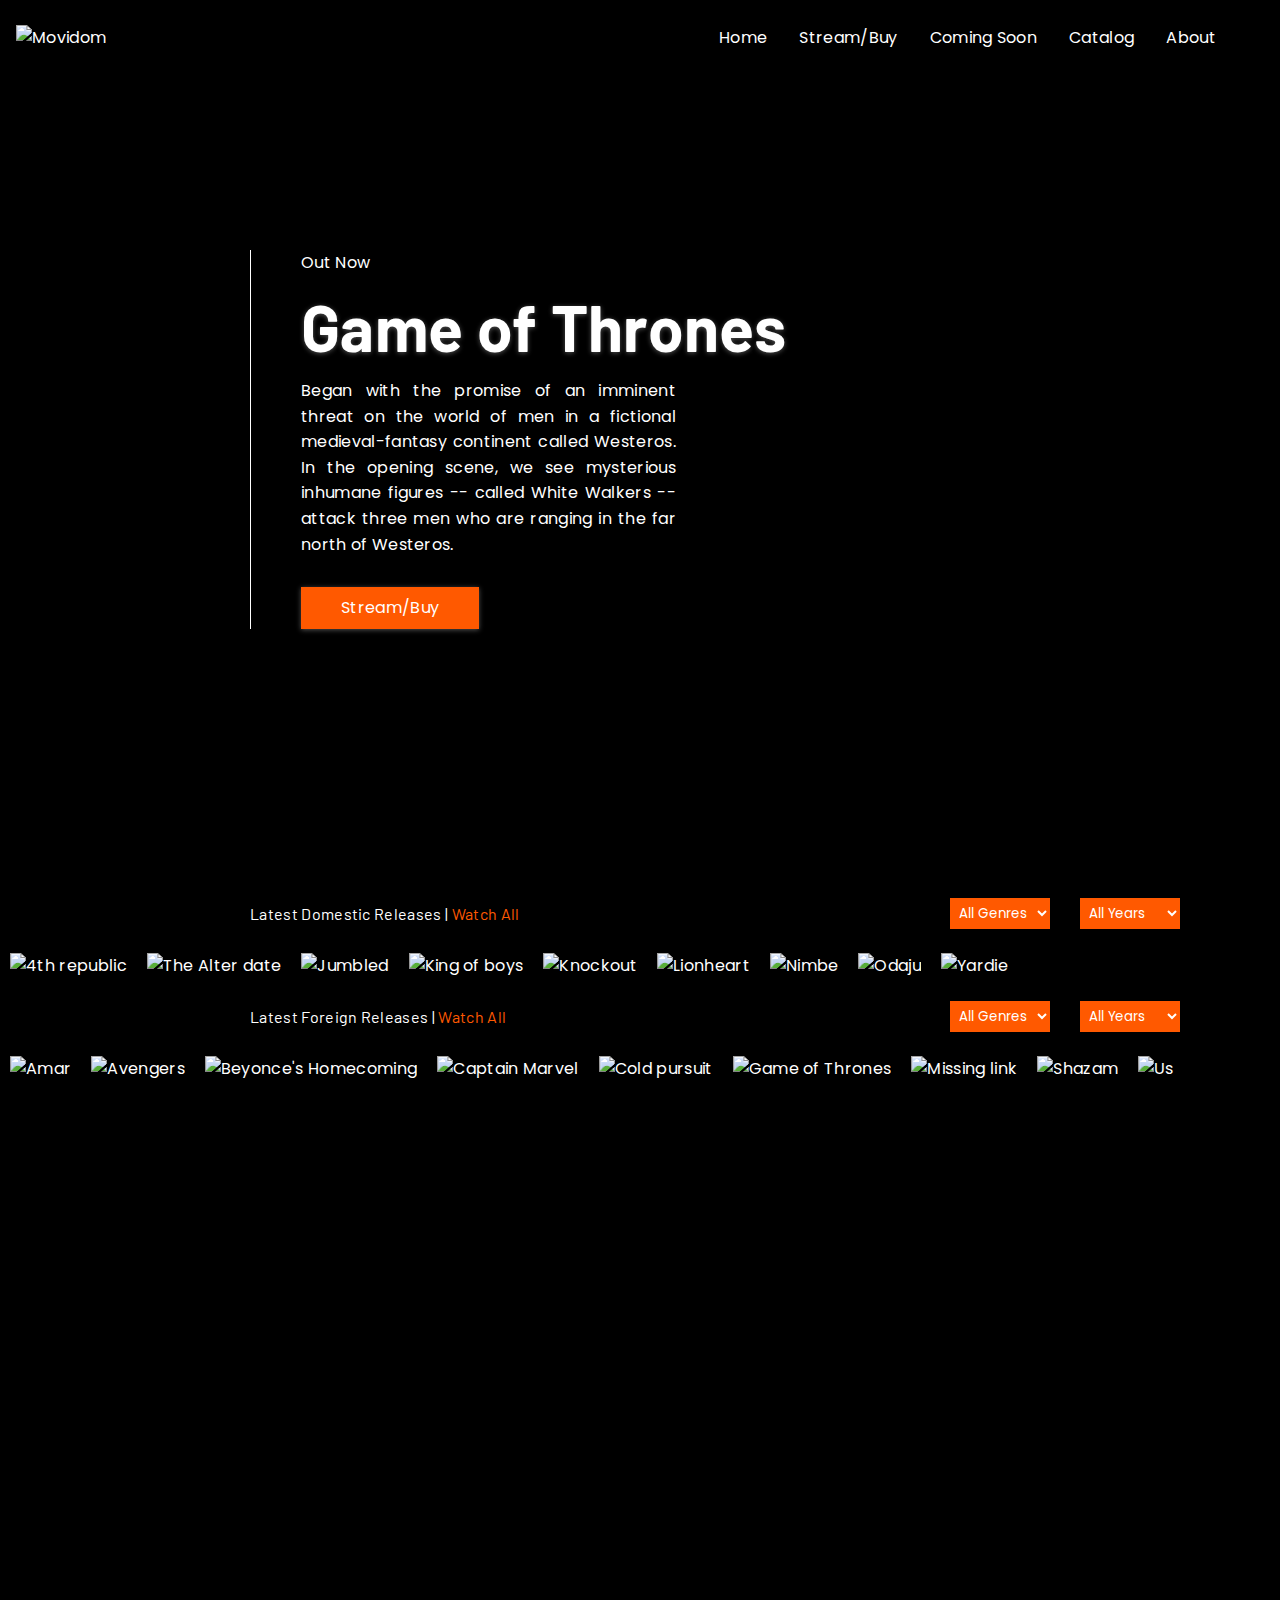
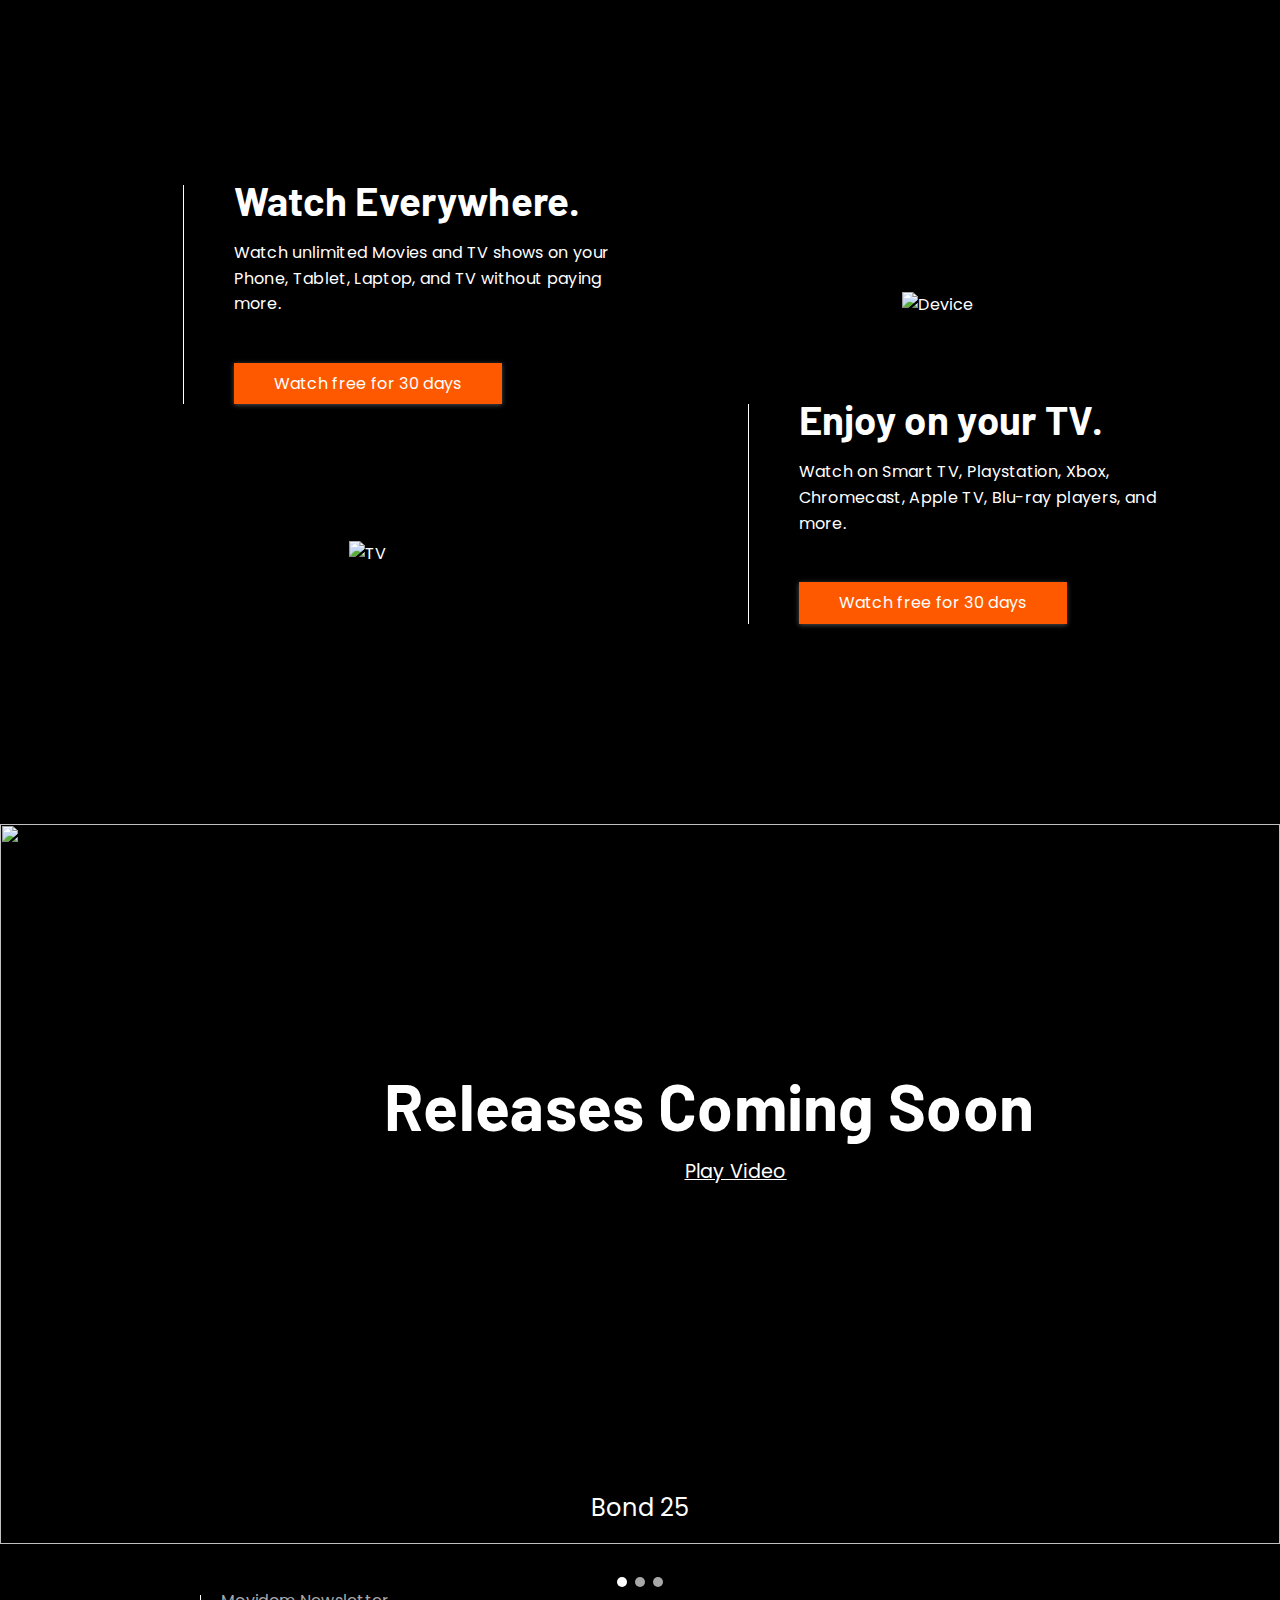
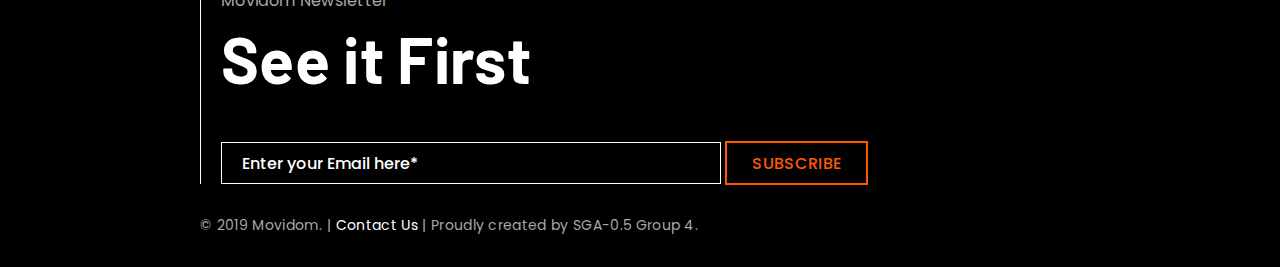
==== index.html @ 0611e25d "movidom latest update" ====
<!DOCTYPE html>
<html lang="en">

<head>
    <meta charset="UTF-8" />
    <meta name="viewport" content="width=device-width, initial-scale=1.0" />
    <meta http-equiv="X-UA-Compatible" content="ie=edge" />
    <link rel="stylesheet" href="https://use.fontawesome.com/releases/v5.8.1/css/all.css"
        integrity="sha384-50oBUHEmvpQ+1lW4y57PTFmhCaXp0ML5d60M1M7uH2+nqUivzIebhndOJK28anvf" crossorigin="anonymous" />
    <link href="https://fonts.googleapis.com/css?family=Barlow:500|Poppins:200" rel="stylesheet" />
    <title>Movidom - Rent, Buy, Watch Movies and TV Online</title>
    <link rel="stylesheet" href="css/main.css" />
</head>

<body>
    <div class="container">
        <div class="video-wrapper">
            <video class="bg-video" src="video/GoT-8 Official Trailer.mp4" autoplay="true" muted="true"
                loop="true"></video>
        </div>

        <!-- Top Nav Menu == Responsive -->
        <nav class="top-nav">
            <div class="brand">
                <a class="logo" href="/movidom.ng"><img src="img/Movidom_Crop.png" alt="Movidom" /></a>
            </div>
            <input id="menu-toggle" type="checkbox" />
            <label class='menu-button-container' for="menu-toggle">
                <div class='menu-button'></div>
            </label>
            <ul class="menu">
                <li><a href="/index.html" id="current">Home</a></li>
                <li><a href="/stream-buy">Stream/Buy</a></li>
                <li><a href="#soon">Coming Soon</a></li>
                <li><a href="catalog/catalog.html">Catalog</a></li>
                <li><a href="/about/about.html">About</a></li>
                <li><i class="fas fa-search"></i></li>
            </ul>
        </nav>


        <!-- Featured Content -->
        <main class="featured">
            <div class="featured-item line">
                <p class="poppins out-now">Out Now</p>
                <h2 class="mv-title barlow">Game of Thrones</h2>
                <div class="poppins mv-summary">
                    Began with the promise of an imminent threat on the world of men in
                    a fictional medieval-fantasy continent called Westeros. In the
                    opening scene, we see mysterious inhumane figures -- called White
                    Walkers -- attack three men who are ranging in the far north of
                    Westeros.
                </div>
                <a class="btn btn-primary poppins" href="#">Stream/Buy</a>
                <!-- Add a pseudo element here to add a vertical line! -->
            </div>
        </main>

        <!-- Latest Movies -->
        <section class="latest-movies">
            <div class="arrows prev"></div>
            <div class="arrows next"></div>
            <div class="domestic-releases latest-slider rls-align">
                <p>
                    Latest Domestic Releases |
                    <a href="/watch-all" class="watch-all">Watch All</a>
                </p>
                <div class="drop-down">
                    <form class="filter-movie">
                        <select name="dropdown" class="filter-items filters">
                            <option value="All Genres" selected>All Genres</option>
                            <option value="Action">Action</option>
                            <option value="Adventure">Adventure</option>
                            <option value="Animation">Animation</option>
                            <option value="Comedy">Comedy</option>
                            <option value="Documentary">Documentary</option>
                            <option value="Drama">Drama</option>
                            <option value="Family">Family</option>
                            <option value="Fantasy">Fantasy</option>
                            <option value="Horror">Horror</option>
                            <option value="Rom-Com">Rom-Com</option>
                            <option value="Sci-Fi">Sci-Fi</option>
                            <option value="Thriller">Thriller</option>
                        </select>
                    </form>
                    <form class="filter-year">
                        <select name="dropdown" class="filter-items filters">
                            <option value="All Years" selected>All Years</option>
                            <option value="2019">2019</option>
                            <option value="2018">2018</option>
                            <option value="2017">2017</option>
                            <option value="2016">2016</option>
                            <option value="2015">2015</option>
                            <option value="2014">2014</option>
                            <option value="2013">2013</option>
                            <option value="2012">2012</option>
                            <option value="2011">2011</option>
                            <option value="90's">90's</option>
                            <option value="80's">80's</option>
                            <option value="Older">Older</option>
                        </select>
                    </form>
                </div>
            </div>
            <div class="domestic">
                <div class="domestic-art latest-slider">
                    <div class="domestic-art-items">
                        <img src="/img/local/4th republic movie art.jpg" alt="4th republic" />
                        <a href="movie/movie.html">
                            <div class="overlay">
                                <div class="quick-summary">Add Summary</div>
                            </div>
                        </a>
                    </div>
                    <div class="domestic-art-items">
                        <img src="/img/local/Alter date movie art.jpg" alt="The Alter date" />
                        <a href="movie/movie.html">
                            <div class="overlay">
                                <div class="quick-summary">Add Summary</div>
                            </div>
                        </a>
                    </div>
                    <div class="domestic-art-items">
                        <img src="/img/local/Jumbled movie art.jpg" alt="Jumbled" />
                        <a href="movie/movie.html">
                            <div class="overlay">
                                <div class="quick-summary">Add Summary</div>
                            </div>
                        </a>
                    </div>
                    <div class="domestic-art-items">
                        <img src="/img/local/King of boys movie art.jpg" alt="King of boys" />
                        <a href="movie/movie.html">
                            <div class="overlay">
                                <div class="quick-summary">Add Summary</div>
                            </div>
                        </a>
                    </div>
                    <div class="domestic-art-items">
                        <img src="/img/local//Knockout movie art.jpg" alt="Knockout" />
                        <a href="#">
                            <div class="overlay">
                                <div class="quick-summary">Add Summary</div>
                            </div>
                        </a>
                    </div>
                    <div class="domestic-art-items">
                        <img src="/img/local/Lion Heart movie art.jpg" alt="Lionheart" />
                        <a href="#">
                            <div class="overlay">
                                <div class="quick-summary">Add Summary</div>
                            </div>
                        </a>
                    </div>
                    <div class="domestic-art-items">
                        <img src="/img/local/Nimbe movie art.jpg" alt="Nimbe" />
                        <a href="#">
                            <div class="overlay">
                                <div class="quick-summary">Add Summary</div>
                            </div>
                        </a>
                    </div>
                    <div class="domestic-art-items">
                        <img src="/img/local/Odaju movie art.png" alt="Odaju" />
                        <a href="#">
                            <div class="overlay">
                                <div class="quick-summary">Add Summary</div>
                            </div>
                        </a>
                    </div>
                    <div class="domestic-art-items">
                        <img src="/img/local/Yardie movie art.jpg" alt="Yardie" />
                        <a href="#">
                            <div class="overlay">
                                <div class="quick-summary">Add Summary</div>
                            </div>
                        </a>
                    </div>
                </div>
            </div>
            <div class="foreign-releases latest-slider rls-align">

                <p>Latest Foreign Releases | <a href="/watch-all" class="watch-all">Watch All</a></p>
                <div class="drop-down">
                    <form class="filter-movie">
                        <select name="dropdown" class="filter-items filters">
                            <option value="All Genres" selected>All Genres</option>
                            <option value="Action">Action</option>
                            <option value="Adventure">Adventure</option>
                            <option value="Animation">Animation</option>
                            <option value="Comedy">Comedy</option>
                            <option value="Documentary">Documentary</option>
                            <option value="Drama">Drama</option>
                            <option value="Family">Family</option>
                            <option value="Fantasy">Fantasy</option>
                            <option value="Horror">Horror</option>
                            <option value="Rom-Com">Rom-Com</option>
                            <option value="Sci-Fi">Sci-Fi</option>
                            <option value="Thriller">Thriller</option>
                        </select>
                    </form>
                    <form class="filter-year">
                        <select name="dropdown" class="filter-items filters">
                            <option value="All Years" selected>All Years</option>
                            <option value="2019">2019</option>
                            <option value="2018">2018</option>
                            <option value="2017">2017</option>
                            <option value="2016">2016</option>
                            <option value="2015">2015</option>
                            <option value="2014">2014</option>
                            <option value="2013">2013</option>
                            <option value="2012">2012</option>
                            <option value="2011">2011</option>
                            <option value="90's">90's</option>
                            <option value="80's">80's</option>
                            <option value="Older">Older</option>
                        </select>
                    </form>
                </div>
            </div>
            <div class="foreign">
                <div class="foreign-art latest-slider">
                    <div class="foreign-art-items">
                        <img src="/img/foreign/Amar movie art.jpg" alt="Amar" />
                        <a href="movie/movie.html">
                            <div class="overlay">
                                <div class="quick-summary">Add Summary</div>
                            </div>
                        </a>
                    </div>
                    <div class="foreign-art-items">
                        <img src="/img/foreign/Avengers movie art.png" alt="Avengers" />
                        <a href="movie/movie.html">
                            <div class="overlay">
                                <div class="quick-summary">Add Summary</div>
                            </div>
                        </a>
                    </div>
                    <div class="foreign-art-items">
                        <img src="/img/foreign/Beyonce homecoming movie art.jpg" alt="Beyonce's Homecoming" />
                        <a href="movie/movie.html">
                            <div class="overlay">
                                <div class="quick-summary">Add Summary</div>
                            </div>
                        </a>
                    </div>
                    <div class="foreign-art-items">
                        <img src="/img/foreign/Captain marvel movie art.jpg" alt="Captain Marvel" />
                        <a href="movie/movie.html">
                            <div class="overlay">
                                <div class="quick-summary">Add Summary</div>
                            </div>
                        </a>
                    </div>
                    <div class="foreign-art-items">
                        <img src="/img/foreign/Cold pursuit movie art.jpg" alt="Cold pursuit" />
                        <a href="#">
                            <div class="overlay">
                                <div class="quick-summary">Add Summary</div>
                            </div>
                        </a>
                    </div>
                    <div class="foreign-art-items">
                        <img src="/img/foreign/GOT movie art.jpg" alt="Game of Thrones" />
                        <a href="#">
                            <div class="overlay">
                                <div class="quick-summary">Add Summary</div>
                            </div>
                        </a>
                    </div>
                    <div class="foreign-art-items">
                        <img src="/img/foreign/Missing link movie art.jpg" alt="Missing link" />
                        <a href="#">
                            <div class="overlay">
                                <div class="quick-summary">Add Summary</div>
                            </div>
                        </a>
                    </div>
                    <div class="foreign-art-items">
                        <img src="/img/foreign/Shazam movie art.jpg" alt="Shazam" />
                        <a href="#">
                            <div class="overlay">
                                <div class="quick-summary">Add Summary</div>
                            </div>
                        </a>
                    </div>
                    <div class="foreign-art-items">
                        <img src="/img/foreign/Us movie art.jpg" alt="Us" />
                        <a href="#">
                            <div class="overlay">
                                <div class="quick-summary">Add Summary</div>
                            </div>
                        </a>
                    </div>
                </div>
            </div>
            <!-- Flexbox Display -->
        </section>

        <!-- Promo Section -->
        <section class="promo">
            <div class="watch relative">
                <div class="watch-content line">
                    <!-- Use pseudo element to add a line-->
                    <h4 class="barlow">Watch Everywhere.</h4>
                    <p class="poppins">
                        Watch unlimited Movies and TV shows on your Phone, Tablet, Laptop,
                        and TV without paying more.
                    </p>
                    <a class="btn btn-primary poppins" href="#">Watch free for 30 days</a>
                </div>
            </div>
            <div class="devices">
                <img src="img/devices-component.png" alt="Device" class="promo-img" />
            </div>
            <div class="tv">
                <img src="img/tv-component.png" alt="TV" class="promo-img" />
            </div>
            <div class="enjoy relative">
                <div class="enjoy-content line">
                    <!-- Use pseudo element to add a line-->
                    <h4 class="barlow">Enjoy on your TV.</h4>
                    <p class="poppins">
                        Watch on Smart TV, Playstation, Xbox, Chromecast, Apple TV,
                        Blu-ray players, and more.
                    </p>
                    <a class="btn btn-primary poppins" href="#">Watch free for 30 days</a>
                </div>
            </div>
            <!-- Grid Layout -->
        </section>

        <!-- Coming Soon -->
        <section id="soon" class="coming-soon">
            <div class="slideshow-container">

                <div class="mySlides fade">
                    <img src="img/coming soon/Bond 25 image art.jpg" style="width:100%">
                    <div class="text">Bond 25</div>
                </div>

                <div class="mySlides fade">
                    <img src="img/coming soon/Pirates-Of-The-Caribbean-6-Reboot-No-Johnny.jpg" style="width:100%">
                    <div class="text">Pirates of the Caribbean 6</div>
                </div>

                <div class="mySlides fade">
                    <img src="img/coming soon/815755.jpg" style="width:100%">
                    <div class="text">Spiderman Home Coming</div>
                </div>

            </div>
            <br>

            <div style="text-align:center">
                <span class="dot"></span>
                <span class="dot"></span>
                <span class="dot"></span>
            </div>

            <div class="overlay-text">
                <h2 class="barlow">Releases Coming Soon</h2>
                <div class="play-video">
                    <span class="fas fa-play-circle fa-3x"></span>
                    <a href="/play-video">Play Video</a>
                </div>
            </div>
            <!-- All Videos -->
        </section>

        <footer>
            <div class="see-it line">
                <p class="poppins out-now">Movidom Newsletter</p>
                <h2 class="barlow">
                    See it First
                </h2>

                <form class="newsletter">
                    <input type="text" class="newsletter-item" placeholder="Enter your Email here*" />
                    <a class="btn-sub" href="#" type="button">Subscribe</a>
                </form>
            </div>
            <div class="copy-right">
                &copy; 2019 Movidom. | <a href="/contact/contact.html">Contact Us</a> | Proudly created by SGA-0.5 Group 4.
                <i class="fab fa-instagram fa-1x"></i>
                <i class="fab fa-youtube fa-1x"></i>
                <i class="fab fa-twitter fa-1x"></i>
                <i class="fab fa-facebook-f fa-1x"></i>
            </div>
        </footer>

    </div> <!-- End of wrapper -->

    <script>
        var slideIndex = 0;
        showSlides();

        function showSlides() {
            var i;
            var slides = document.getElementsByClassName("mySlides");
            var dots = document.getElementsByClassName("dot");
            for (i = 0; i < slides.length; i++) {
                slides[i].style.display = "none";
            }
            slideIndex++;
            if (slideIndex > slides.length) { slideIndex = 1 }
            for (i = 0; i < dots.length; i++) {
                dots[i].className = dots[i].className.replace(" active", "");
            }
            slides[slideIndex - 1].style.display = "block";
            dots[slideIndex - 1].className += " active";
            setTimeout(showSlides, 3000); // Change image every 2 seconds
        }
    </script>
</body>

</html>
---- css/main.css ----
:root {
  --bg-color: #000;
  --primary-color: #fff;
  --secondary-color: #ff5900;
  --header-font: 'Barlow', sans-serif;
  --text-font: 'Poppins', sans-serif;
  --shadow: 0 1px 5px rgba(104, 104, 104, 0.8);
  --gray-color: #A8A8A8;
}

*, *::before, *::after {
  -webkit-box-sizing: border-box;
          box-sizing: border-box;
}

body {
  background-color: var(--bg-color);
  font-family: var(--text-font);
  color: var(--primary-color);
  letter-spacing: 0.02em;
  overflow-x: hidden;
  line-height: 1.6;
}

fieldset, img {
  border: 0;
}

li {
  list-style: none;
}

.poppins {
  font-family: var(--text-font);
}

h1, h2, h3, h4, h5, h6, p {
  font-family: var(--header-font);
}

h2 {
  font-size: 4rem;
  margin: 0;
}

h4 {
  font-size: 2.5rem;
  margin: 0;
}

a {
  color: var(--primary-color);
  text-decoration: none;
}

a:hover {
  color: var(--secondary-color);
}

.brand img {
  width: 150px;
}

ul {
  list-style: none;
  margin: 0;
  padding: 0;
}

html, body {
  margin: 0;
  height: 100%;
}

.top-nav {
  display: -webkit-box;
  display: -ms-flexbox;
  display: flex;
  -webkit-box-orient: horizontal;
  -webkit-box-direction: normal;
      -ms-flex-direction: row;
          flex-direction: row;
  -webkit-box-align: center;
      -ms-flex-align: center;
          align-items: center;
  -webkit-box-pack: justify;
      -ms-flex-pack: justify;
          justify-content: space-between;
  color: var(--primary-color);
  height: 75px;
  padding: 1em;
}

.top-nav::before {
  content: '';
  background-color: var(--bg-color);
  opacity: 0.3;
  height: 75px;
  width: 100%;
  position: absolute;
  top: 0;
  left: 0;
  z-index: -1;
}

.menu {
  display: -webkit-box;
  display: -ms-flexbox;
  display: flex;
  -webkit-box-orient: horizontal;
  -webkit-box-direction: normal;
      -ms-flex-direction: row;
          flex-direction: row;
  list-style-type: none;
  margin: 0;
  padding: 0;
}

.menu > li {
  margin: 0 1rem;
}

.menu-button-container {
  display: none;
  height: 100%;
  width: 30px;
  cursor: pointer;
  -webkit-box-orient: vertical;
  -webkit-box-direction: normal;
      -ms-flex-direction: column;
          flex-direction: column;
  -webkit-box-pack: center;
      -ms-flex-pack: center;
          justify-content: center;
  -webkit-box-align: center;
      -ms-flex-align: center;
          align-items: center;
}

#menu-toggle {
  display: none;
}

.menu-button,
.menu-button::before,
.menu-button::after {
  display: block;
  background-color: var(--primary-color);
  position: absolute;
  height: 4px;
  width: 30px;
  -webkit-transition: -webkit-transform 400ms cubic-bezier(0.23, 1, 0.32, 1);
  transition: -webkit-transform 400ms cubic-bezier(0.23, 1, 0.32, 1);
  transition: transform 400ms cubic-bezier(0.23, 1, 0.32, 1);
  transition: transform 400ms cubic-bezier(0.23, 1, 0.32, 1), -webkit-transform 400ms cubic-bezier(0.23, 1, 0.32, 1);
  border-radius: 2px;
}

.menu-button::before {
  content: '';
  margin-top: -8px;
}

.menu-button::after {
  content: '';
  margin-top: 8px;
}

#menu-toggle:checked + .menu-button-container .menu-button::before {
  margin-top: 0px;
  -webkit-transform: rotate(405deg);
          transform: rotate(405deg);
}

#menu-toggle:checked + .menu-button-container .menu-button {
  background: rgba(255, 255, 255, 0);
}

#menu-toggle:checked + .menu-button-container .menu-button::after {
  margin-top: 0px;
  -webkit-transform: rotate(-405deg);
          transform: rotate(-405deg);
}

.btn {
  background: var(--secondary-color);
  border: none;
  padding: 0.5rem 2.5rem;
  margin-top: 30px;
  color: var(--primary-color);
  font-size: 1rem;
  display: inline-block;
  -webkit-box-shadow: var(--shadow);
          box-shadow: var(--shadow);
}

.btn:hover {
  color: var(--primary-color);
  background: rgba(var(--secondary-color), 0);
}

.line {
  width: 500px;
  border-left: 1px solid var(--primary-color);
  padding: 0 50px;
}

.line h4 {
  line-height: 0.75;
}

.line p {
  margin-top: 25px;
}

@media screen and (max-width: 768px) {
  .line {
    border-left: none;
    padding: 0 auto;
    text-align: center;
  }
  .line h2 {
    font-size: 3rem;
  }
}

.video-wrapper {
  display: -webkit-box;
  display: -ms-flexbox;
  display: flex;
  -webkit-box-pack: center;
      -ms-flex-pack: center;
          justify-content: center;
  -webkit-box-align: center;
      -ms-flex-align: center;
          align-items: center;
  position: absolute;
  background-size: cover;
  top: 0;
  left: 0;
  width: 125%;
  height: 100vh;
  overflow: hidden;
  z-index: -10;
}

.video-wrapper .bg-video {
  min-width: 100%;
  min-height: 100vh;
}

.container {
  display: -webkit-box;
  display: -ms-flexbox;
  display: flex;
  -webkit-box-orient: vertical;
  -webkit-box-direction: normal;
      -ms-flex-direction: column;
          flex-direction: column;
}

.featured {
  width: 100%;
  height: 90vh;
}

@media screen and (max-width: 768px) {
  .featured {
    width: 480px;
    display: -webkit-box;
    display: -ms-flexbox;
    display: flex;
    -webkit-box-pack: center;
        -ms-flex-pack: center;
            justify-content: center;
    -webkit-box-align: center;
        -ms-flex-align: center;
            align-items: center;
  }
}

.featured .featured-item {
  width: 600px;
  position: relative;
  top: 150px;
  left: 250px;
  z-index: -5;
}

.featured .featured-item .out-now {
  margin-bottom: 0;
}

.featured .featured-item .mv-summary {
  width: 375px;
  text-align: justify;
}

.featured .featured-item .mv-title {
  letter-spacing: 0.5;
  text-shadow: var(--shadow);
}

.latest-movies {
  width: 100vw;
  min-height: 100vh;
  display: -webkit-box;
  display: -ms-flexbox;
  display: flex;
  -webkit-box-orient: vertical;
  -webkit-box-direction: normal;
      -ms-flex-direction: column;
          flex-direction: column;
}

.latest-movies img {
  width: 250px;
  height: 350px;
  padding: 10px;
}

.domestic-releases, .foreign-releases {
  -webkit-box-align: center;
      -ms-flex-align: center;
          align-items: center;
  -webkit-box-pack: start;
      -ms-flex-pack: start;
          justify-content: flex-start;
}

.rls-align {
  margin-left: 250px;
}

.watch-all {
  color: var(--secondary-color);
}

form {
  margin-left: 30px;
}

.filters {
  padding: 5px;
  width: 100px;
  background: var(--secondary-color);
  border: none;
  color: var(--primary-color);
  font-family: inherit;
  font-weight: medium;
}

.filters:hover {
  color: var(--primary-color);
  background: rgba(var(--secondary-color), 0);
}

.latest-slider {
  display: -webkit-box;
  display: -ms-flexbox;
  display: flex;
  -ms-flex-wrap: nowrap;
      flex-wrap: nowrap;
  overflow-x: auto;
}

.latest-slider::-webkit-scrollbar {
  width: 2px;
}

.latest-slider::-webkit-scrollbar-track {
  background: var(--bg-color);
}

.latest-slider::-webkit-scrollbar-thumb {
  background: var(--bg-color);
  border-radius: 10px;
}

.latest-slider::-webkit-scrollbar-thumb:hover {
  background: var(--primary-color);
}

.domestic-releases p, .foreign-releases p {
  -webkit-box-pack: justify;
      -ms-flex-pack: justify;
          justify-content: space-between;
  width: 65%;
}

.drop-down {
  display: -webkit-box;
  display: -ms-flexbox;
  display: flex;
  width: 100px;
  -ms-flex-pack: distribute;
      justify-content: space-around;
}

.domestic-art-items, .foreign-art-items {
  position: relative;
}

.overlay {
  position: absolute;
  top: 0;
  bottom: 0;
  left: 0;
  right: 0;
  opacity: 0;
  -webkit-transition: 0.5s ease;
  transition: 0.5s ease;
  background-color: var(--bg-color);
  /* background-color: var(--secondary-color); */
}

.domestic-art-items:hover .overlay, .foreign-art-items:hover .overlay {
  opacity: 0.7;
}

.quick-summary {
  color: var(--primary-color);
  width: 250px;
  font-size: 14px;
  padding: 0 10px 0;
  position: absolute;
  top: 50%;
  left: 50%;
  -webkit-transform: translate(-50%, -50%);
  transform: translate(-50%, -50%);
  text-align: left;
}

.promo {
  padding: 0;
  /* width: 90%; */
  height: 80%;
  display: -ms-grid;
  display: grid;
  -ms-grid-columns: auto auto;
      grid-template-columns: auto auto;
  /* grid-template-rows: 480px 480px; */
  -webkit-box-align: center;
      -ms-flex-align: center;
          align-items: center;
  justify-items: center;
      grid-template-areas: 'watch devices' 'tv enjoy';
}

.promo .watch {
  -ms-grid-row: 1;
  -ms-grid-column: 1;
  grid-area: watch;
  padding: auto  50px  auto 30%;
  margin-left: 150px;
}

.promo .devices {
  -ms-grid-row: 1;
  -ms-grid-column: 2;
  grid-area: devices;
  padding: 20px 20px 0 0;
  margin-right: 100px;
}

.promo .tv {
  -ms-grid-row: 2;
  -ms-grid-column: 1;
  grid-area: tv;
  padding: 0 0 20px 20px;
  margin-bottom: 100px;
}

.promo .enjoy {
  -ms-grid-row: 2;
  -ms-grid-column: 2;
  grid-area: enjoy;
  padding: auto 15% auto 30%;
  margin-bottom: 200px;
}

.mySlides {
  display: none;
}

.mySlides img {
  vertical-align: middle;
  width: 100%;
  height: 80vh;
}

/* Slideshow container */
.slideshow-container {
  width: 100%;
  height: auto;
  position: relative;
}

/* Caption text */
.text {
  color: var(--primary-color);
  font-size: 1.5rem;
  padding: 8px 12px;
  position: absolute;
  bottom: 8px;
  width: 100%;
  text-align: center;
}

/* The dots/bullets/indicators */
.dot {
  height: 10px;
  width: 10px;
  margin: 0 2px;
  background-color: var(--gray-color);
  border-radius: 50%;
  display: inline-block;
  -webkit-transition: background-color 0.6s ease;
  transition: background-color 0.6s ease;
}

.coming-soon {
  position: relative;
}

.coming-soon .play-video {
  display: -webkit-box;
  display: -ms-flexbox;
  display: flex;
  -webkit-box-align: center;
      -ms-flex-align: center;
          align-items: center;
  -webkit-box-pack: justify;
      -ms-flex-pack: justify;
          justify-content: space-between;
  width: 155px;
  margin: 0 auto;
}

.coming-soon .overlay-text {
  text-align: center;
  position: absolute;
  top: 30%;
  left: 30%;
  z-index: 10;
}

.coming-soon .overlay-text a {
  font-size: 1.2rem;
  text-decoration: underline;
}

.active {
  background-color: var(--primary-color);
}

/* Fading animation */
.fade {
  -webkit-animation-name: fade;
  -webkit-animation-duration: 3s;
  animation-name: fade;
  animation-duration: 3s;
}

@-webkit-keyframes fade {
  from {
    opacity: .4;
  }
  to {
    opacity: 1;
  }
}

@keyframes fade {
  from {
    opacity: .4;
  }
  to {
    opacity: 1;
  }
}

footer {
  display: -webkit-box;
  display: -ms-flexbox;
  display: flex;
  -webkit-box-orient: vertical;
  -webkit-box-direction: normal;
      -ms-flex-direction: column;
          flex-direction: column;
}

footer .line {
  width: 100%;
  padding: 0 20px;
}

footer .newsletter-item, footer .btn-sub {
  height: 35px;
  background: var(--bg-color);
  font-family: var(--text-font);
  font-size: 16px;
  font-weight: 500;
}

footer ::-webkit-input-placeholder {
  color: var(--primary-color);
}

footer :-ms-input-placeholder {
  color: var(--primary-color);
}

footer ::-ms-input-placeholder {
  color: var(--primary-color);
}

footer ::placeholder {
  color: var(--primary-color);
}

footer .newsletter-item {
  width: 500px;
  padding: 20px;
  border: 1px solid var(--primary-color);
  color: var(--primary-color);
}

footer .btn-sub {
  width: 200px;
  padding: 8.5px 25px;
  border: 2px solid var(--secondary-color);
  color: var(--secondary-color);
  text-transform: uppercase;
}

footer .copy-right {
  display: inline-block;
  font-size: 14px;
  margin: 30px 200px;
  color: var(--gray-color);
}

footer .see-it {
  margin-left: 200px;
}

footer .see-it .out-now {
  margin: 0;
  line-height: 0.8;
  color: var(--gray-color);
}

footer .see-it h2 {
  margin-bottom: 2rem;
}

footer .newsletter {
  margin-left: 0;
}

footer .fab {
  padding: 10px;
  color: var(--gray-color);
}

/* On smaller screens, decrease text size */
@media only screen and (max-width: 300px) {
  .text {
    font-size: 11px;
  }
}

@media (max-width: 700px) {
  .menu-button-container {
    display: -webkit-box;
    display: -ms-flexbox;
    display: flex;
  }
  .menu {
    position: absolute;
    top: 0;
    margin-top: 50px;
    left: 0;
    -webkit-box-orient: vertical;
    -webkit-box-direction: normal;
        -ms-flex-direction: column;
            flex-direction: column;
    width: 100%;
    -webkit-box-pack: center;
        -ms-flex-pack: center;
            justify-content: center;
    -webkit-box-align: center;
        -ms-flex-align: center;
            align-items: center;
    display: none;
  }
  #menu-toggle ~ .menu li {
    height: 0;
    margin: 0;
    padding: 0;
    border: 0;
    -webkit-transition: height 400ms cubic-bezier(0.23, 1, 0.32, 1);
    transition: height 400ms cubic-bezier(0.23, 1, 0.32, 1);
  }
  #menu-toggle:checked ~ .menu li {
    border: 1px solid #333;
    height: 2.5em;
    padding: 0.5em;
    -webkit-transition: height 400ms cubic-bezier(0.23, 1, 0.32, 1);
    transition: height 400ms cubic-bezier(0.23, 1, 0.32, 1);
  }
  .menu > li {
    display: -webkit-box;
    display: -ms-flexbox;
    display: flex;
    -webkit-box-pack: center;
        -ms-flex-pack: center;
            justify-content: center;
    margin: 0;
    padding: 0.5em 0;
    width: 100%;
    color: white;
    background-color: #222;
  }
  .menu > li:not(:last-child) {
    border-bottom: 1px solid #444;
  }
}
/*# sourceMappingURL=main.css.map */
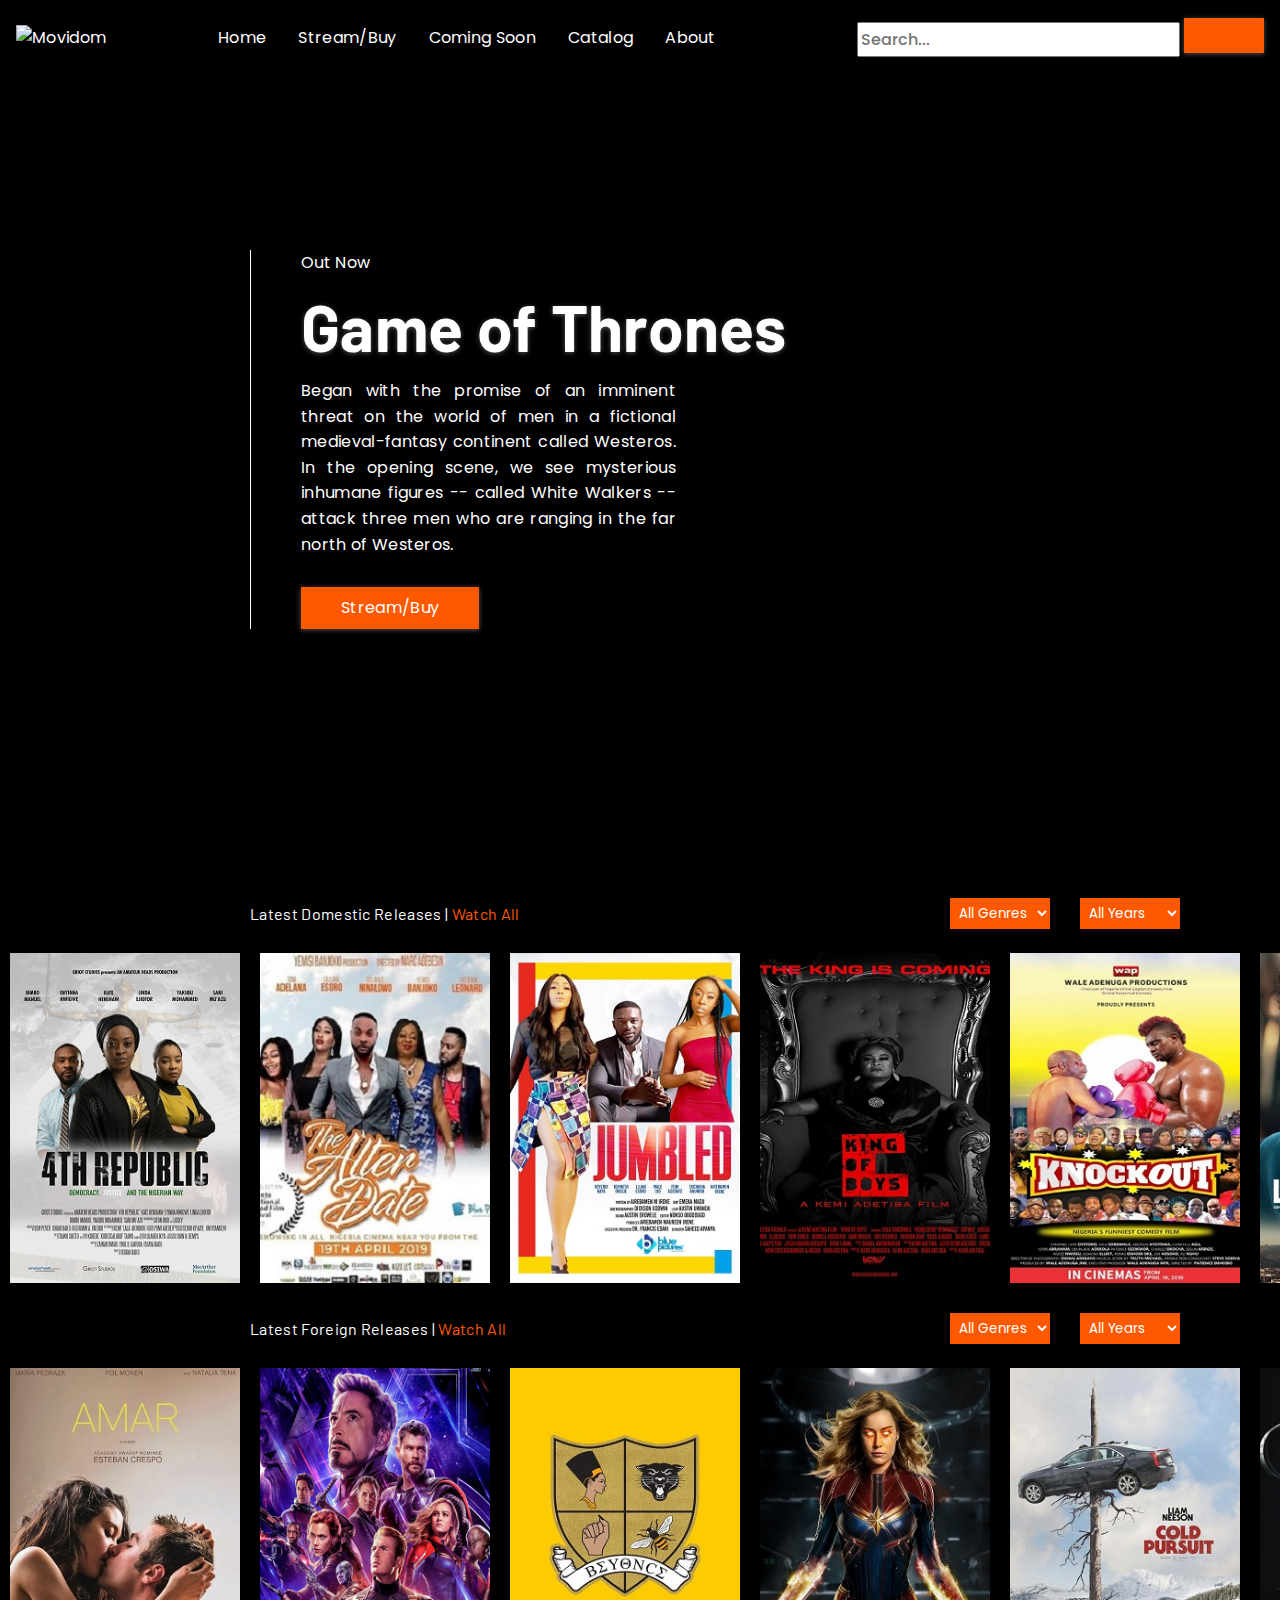
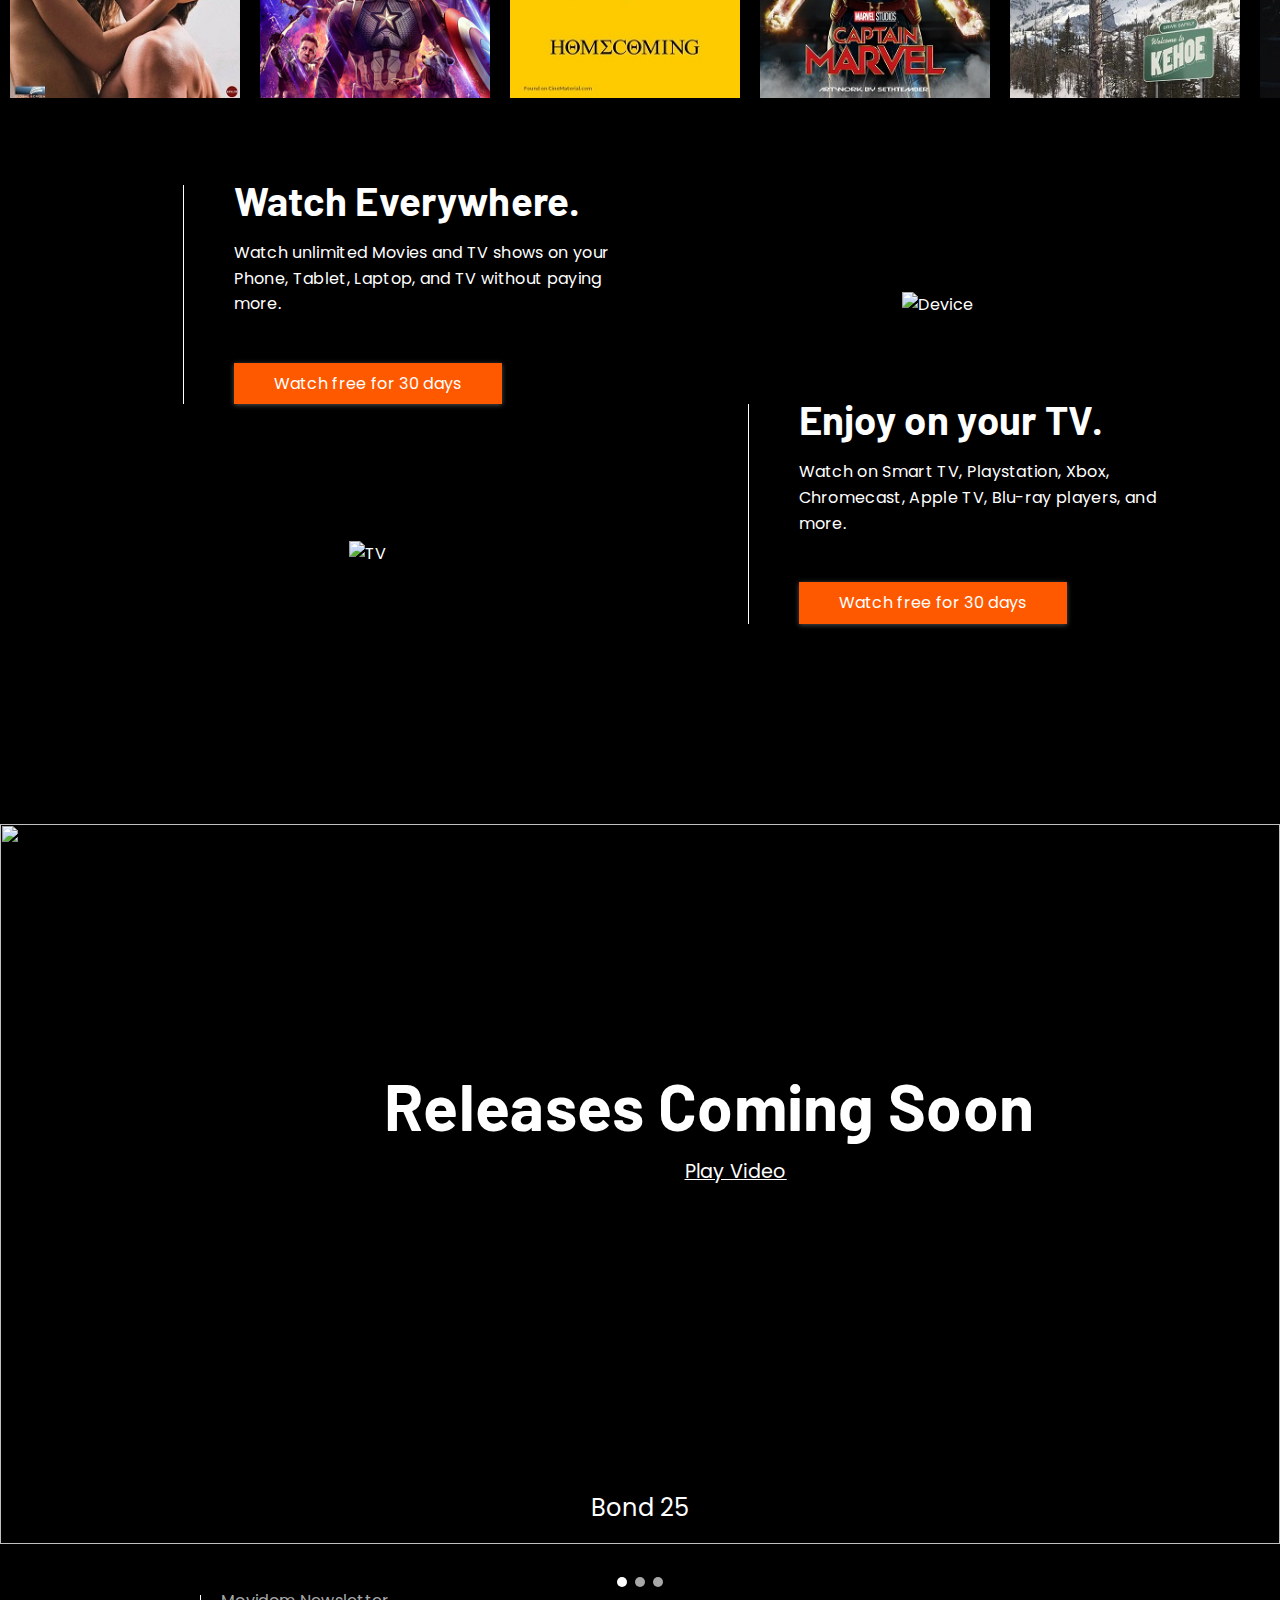
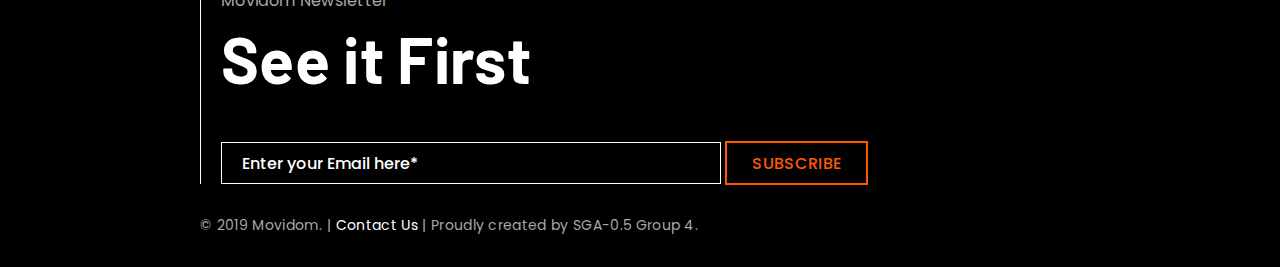
==== commit fbedf973: "final version" ====
--- a/index.html
+++ b/index.html
@@ -22,7 +22,7 @@
         <!-- Top Nav Menu == Responsive -->
         <nav class="top-nav">
             <div class="brand">
-                <a class="logo" href="/movidom.ng"><img src="img/Movidom_Crop.png" alt="Movidom" /></a>
+                <a class="logo" href="#"><img src="img/Movidom_Crop.png" alt="Movidom" /></a>
             </div>
             <input id="menu-toggle" type="checkbox" />
             <label class='menu-button-container' for="menu-toggle">
@@ -34,10 +34,19 @@
                 <li><a href="#soon">Coming Soon</a></li>
                 <li><a href="catalog/catalog.html">Catalog</a></li>
                 <li><a href="/about/about.html">About</a></li>
-                <li><i class="fas fa-search"></i></li>
             </ul>
+            <form class="form-inline px-3">
+                <div class="input-group">
+                    <input type="text" class="form-control" placeholder="Search...">
+                    <button type="button" class="search-button"><i class="fas fa-search text-muted"></i></button>
+                </div>
+            </form>
         </nav>
 
+        <!-- Where the API search result will be -->
+        <div class="search-container">
+            <div id="movies" class="row"></div>
+        </div>
 
         <!-- Featured Content -->
         <main class="featured">
@@ -108,7 +117,11 @@
                         <img src="/img/local/4th republic movie art.jpg" alt="4th republic" />
                         <a href="movie/movie.html">
                             <div class="overlay">
-                                <div class="quick-summary">Add Summary</div>
+                                <div class="quick-summary">
+                                    '4th Republic' is a thrilling political procedural that
+                                    chronicles Nigeria's political and electoral system in the
+                                    last two decades.
+                                  </div>
                             </div>
                         </a>
                     </div>
@@ -116,7 +129,10 @@
                         <img src="/img/local/Alter date movie art.jpg" alt="The Alter date" />
                         <a href="movie/movie.html">
                             <div class="overlay">
-                                <div class="quick-summary">Add Summary</div>
+                                <div class="quick-summary">
+                                    The story follows the lives of some group of friends namely;
+                                    Remi, Lillian and Timi.
+                                  </div>
                             </div>
                         </a>
                     </div>
@@ -124,7 +140,11 @@
                         <img src="/img/local/Jumbled movie art.jpg" alt="Jumbled" />
                         <a href="movie/movie.html">
                             <div class="overlay">
-                                <div class="quick-summary">Add Summary</div>
+                                <div class="quick-summary">
+                                    The story of a young girl in her early thirties who keeps
+                                    having her heart broken until she finally meets the
+                                    “perfect” man.
+                                  </div>
                             </div>
                         </a>
                     </div>
@@ -132,7 +152,11 @@
                         <img src="/img/local/King of boys movie art.jpg" alt="King of boys" />
                         <a href="movie/movie.html">
                             <div class="overlay">
-                                <div class="quick-summary">Add Summary</div>
+                                <div class="quick-summary">
+                                    "King of Boys" follows the story of Alhaja Eniola Salami, a
+                                    businesswoman and philanthropist with a checkered past and a
+                                    promising political future.
+                                  </div>
                             </div>
                         </a>
                     </div>
@@ -140,7 +164,12 @@
                         <img src="/img/local//Knockout movie art.jpg" alt="Knockout" />
                         <a href="#">
                             <div class="overlay">
-                                <div class="quick-summary">Add Summary</div>
+                                <div class="quick-summary">
+                                    The plot of 'Knockout' tells the story of comical
+                                    occurrences that took over a community after the news about
+                                    a boxing competition with a cash prize of One Billion Naira
+                                    ($3 Million) broke out.
+                                  </div>
                             </div>
                         </a>
                     </div>
@@ -148,7 +177,11 @@
                         <img src="/img/local/Lion Heart movie art.jpg" alt="Lionheart" />
                         <a href="#">
                             <div class="overlay">
-                                <div class="quick-summary">Add Summary</div>
+                                <div class="quick-summary">
+                                    In order to save her father's ailing bus company, competent
+                                    but perennially overlooked Adaeze must find a way to work
+                                    alongside feckless uncle.
+                                  </div>
                             </div>
                         </a>
                     </div>
@@ -156,7 +189,10 @@
                         <img src="/img/local/Nimbe movie art.jpg" alt="Nimbe" />
                         <a href="#">
                             <div class="overlay">
-                                <div class="quick-summary">Add Summary</div>
+                                <div class="quick-summary">
+                                    Nimbe is a story addressing the issues associated with drug
+                                    abuse, some of the causes, how to identify and avoid such.
+                                  </div>
                             </div>
                         </a>
                     </div>
@@ -164,7 +200,11 @@
                         <img src="/img/local/Odaju movie art.png" alt="Odaju" />
                         <a href="#">
                             <div class="overlay">
-                                <div class="quick-summary">Add Summary</div>
+                                <div class="quick-summary">
+                                    A selfish young man puts his wife up for sale for the love
+                                    of money not knowing he is gradually pushing her to a place
+                                    of happiness.
+                                  </div>
                             </div>
                         </a>
                     </div>
@@ -172,7 +212,12 @@
                         <img src="/img/local/Yardie movie art.jpg" alt="Yardie" />
                         <a href="#">
                             <div class="overlay">
-                                <div class="quick-summary">Add Summary</div>
+                                <div class="quick-summary">
+                                    Recently reeling from his brother’s death in a shooting when
+                                    he was a child, Dennis Campbell, aka “D”, is hired by
+                                    Nigerian crimelord and reggae producer King Fox to deliver a
+                                    package of cocaine to British gangster Rico.
+                                  </div>
                             </div>
                         </a>
                     </div>
@@ -224,7 +269,11 @@
                         <img src="/img/foreign/Amar movie art.jpg" alt="Amar" />
                         <a href="movie/movie.html">
                             <div class="overlay">
-                                <div class="quick-summary">Add Summary</div>
+                                <div class="quick-summary">
+                                    A young couple experience the intensity and fragility of
+                                    first love, as life events tarnish their idealised notions
+                                    of romance.
+                                  </div>
                             </div>
                         </a>
                     </div>
@@ -232,7 +281,10 @@
                         <img src="/img/foreign/Avengers movie art.png" alt="Avengers" />
                         <a href="movie/movie.html">
                             <div class="overlay">
-                                <div class="quick-summary">Add Summary</div>
+                                <div class="quick-summary">
+                                    The Avengers must figure out a way to bring back their
+                                    vanquished allies for an epic showdown with Thanos.
+                                  </div>
                             </div>
                         </a>
                     </div>
@@ -240,7 +292,13 @@
                         <img src="/img/foreign/Beyonce homecoming movie art.jpg" alt="Beyonce's Homecoming" />
                         <a href="movie/movie.html">
                             <div class="overlay">
-                                <div class="quick-summary">Add Summary</div>
+                                <div class="quick-summary">
+                                    Much of the magic that makes the experience of merely
+                                    listening to Homecoming so vivid is in Beyoncé's voice.
+                                    Doing some of her most ambitious live choreography for two
+                                    hours in the desert, delivering the best vocal performance
+                                    of her career.
+                                  </div>
                             </div>
                         </a>
                     </div>
@@ -248,7 +306,11 @@
                         <img src="/img/foreign/Captain marvel movie art.jpg" alt="Captain Marvel" />
                         <a href="movie/movie.html">
                             <div class="overlay">
-                                <div class="quick-summary">Add Summary</div>
+                                <div class="quick-summary">
+                                    With help from Nick Fury, Captain Marvel tries to uncover
+                                    the secrets of her past while harnessing her special
+                                    superpowers to end the war with the evil Skrulls.
+                                  </div>
                             </div>
                         </a>
                     </div>
@@ -256,7 +318,12 @@
                         <img src="/img/foreign/Cold pursuit movie art.jpg" alt="Cold pursuit" />
                         <a href="#">
                             <div class="overlay">
-                                <div class="quick-summary">Add Summary</div>
+                                <div class="quick-summary">
+                                    Transformed from upstanding citizen to coldblooded
+                                    vigilante, Coxman unwittingly sets off a chain events that
+                                    includes a kidnapping, a series of deadly misunderstandings
+                                    and a turf war between Viking and a rival boss.
+                                  </div>
                             </div>
                         </a>
                     </div>
@@ -264,7 +331,11 @@
                         <img src="/img/foreign/GOT movie art.jpg" alt="Game of Thrones" />
                         <a href="#">
                             <div class="overlay">
-                                <div class="quick-summary">Add Summary</div>
+                                <div class="quick-summary">
+                                    Mysterious inhumane figures called White Walkers attack the
+                                    world of men in a fictional medieval-fantasy continent
+                                    called Westeros.
+                                  </div>
                             </div>
                         </a>
                     </div>
@@ -272,7 +343,12 @@
                         <img src="/img/foreign/Missing link movie art.jpg" alt="Missing link" />
                         <a href="#">
                             <div class="overlay">
-                                <div class="quick-summary">Add Summary</div>
+                                <div class="quick-summary">
+                                    Tired of living a solitary life in the Pacific Northwest,
+                                    Mr. Link recruits fearless explorer Sir Lionel Frost
+                                    (Jackman) to guide him on a journey to find his long-lost
+                                    relatives in the fabled valley of Shangri-La.
+                                  </div>
                             </div>
                         </a>
                     </div>
@@ -280,7 +356,11 @@
                         <img src="/img/foreign/Shazam movie art.jpg" alt="Shazam" />
                         <a href="#">
                             <div class="overlay">
-                                <div class="quick-summary">Add Summary</div>
+                                <div class="quick-summary">
+                                    Shazam revels in the new version of himself by doing what
+                                    any other teen would do -- have fun while testing out his
+                                    newfound powers.
+                                  </div>
                             </div>
                         </a>
                     </div>
@@ -288,7 +368,11 @@
                         <img src="/img/foreign/Us movie art.jpg" alt="Us" />
                         <a href="#">
                             <div class="overlay">
-                                <div class="quick-summary">Add Summary</div>
+                                <div class="quick-summary">
+                                    Accompanied by her husband, son and daughter, Adelaide
+                                    Wilson returns to the beachfront home where she grew up as a
+                                    child.
+                                  </div>
                             </div>
                         </a>
                     </div>
@@ -381,7 +465,8 @@
                 </form>
             </div>
             <div class="copy-right">
-                &copy; 2019 Movidom. | <a href="/contact/contact.html">Contact Us</a> | Proudly created by SGA-0.5 Group 4.
+                &copy; 2019 Movidom. | <a href="/contact/contact.html">Contact Us</a> | Proudly created by SGA-0.5 Group
+                4.
                 <i class="fab fa-instagram fa-1x"></i>
                 <i class="fab fa-youtube fa-1x"></i>
                 <i class="fab fa-twitter fa-1x"></i>
@@ -391,27 +476,11 @@
 
     </div> <!-- End of wrapper -->
 
-    <script>
-        var slideIndex = 0;
-        showSlides();
-
-        function showSlides() {
-            var i;
-            var slides = document.getElementsByClassName("mySlides");
-            var dots = document.getElementsByClassName("dot");
-            for (i = 0; i < slides.length; i++) {
-                slides[i].style.display = "none";
-            }
-            slideIndex++;
-            if (slideIndex > slides.length) { slideIndex = 1 }
-            for (i = 0; i < dots.length; i++) {
-                dots[i].className = dots[i].className.replace(" active", "");
-            }
-            slides[slideIndex - 1].style.display = "block";
-            dots[slideIndex - 1].className += " active";
-            setTimeout(showSlides, 3000); // Change image every 2 seconds
-        }
-    </script>
+    <script src="https://code.jquery.com/jquery-3.4.1.min.js"
+        integrity="sha256-CSXorXvZcTkaix6Yvo6HppcZGetbYMGWSFlBw8HfCJo="
+        crossorigin="anonymous"></script>
+    <script src="https://unpkg.com/axios/dist/axios.min.js"></script>
+    <script src="js/main.js"></script>
 </body>
 
-</html>+</html>
--- a/css/main.css
+++ b/css/main.css
@@ -2,13 +2,15 @@
   --bg-color: #000;
   --primary-color: #fff;
   --secondary-color: #ff5900;
-  --header-font: 'Barlow', sans-serif;
-  --text-font: 'Poppins', sans-serif;
+  --header-font: "Barlow", sans-serif;
+  --text-font: "Poppins", sans-serif;
   --shadow: 0 1px 5px rgba(104, 104, 104, 0.8);
-  --gray-color: #A8A8A8;
-}
-
-*, *::before, *::after {
+  --gray-color: #a8a8a8;
+}
+
+*,
+*::before,
+*::after {
   -webkit-box-sizing: border-box;
           box-sizing: border-box;
 }
@@ -22,7 +24,8 @@
   line-height: 1.6;
 }
 
-fieldset, img {
+fieldset,
+img {
   border: 0;
 }
 
@@ -34,7 +37,13 @@
   font-family: var(--text-font);
 }
 
-h1, h2, h3, h4, h5, h6, p {
+h1,
+h2,
+h3,
+h4,
+h5,
+h6,
+p {
   font-family: var(--header-font);
 }
 
@@ -67,7 +76,8 @@
   padding: 0;
 }
 
-html, body {
+html,
+body {
   margin: 0;
   height: 100%;
 }
@@ -92,7 +102,7 @@
 }
 
 .top-nav::before {
-  content: '';
+  content: "";
   background-color: var(--bg-color);
   opacity: 0.3;
   height: 75px;
@@ -120,6 +130,91 @@
   margin: 0 1rem;
 }
 
+/*Movie info result page*/
+.info-section {
+  margin-top: 30px;
+  margin-bottom: 50px;
+  padding-left: 30px;
+}
+
+.thumbnails {
+  width: 300px;
+  height: 450px;
+}
+
+.info-poster {
+  width: 300px;
+  height: 450px;
+}
+
+.col-md-4 {
+  width: 300px;
+  height: 450px;
+}
+
+.col-md-8 {
+  width: 100%;
+}
+
+/* API search results */
+.search-container {
+  position: absolute;
+  z-index: 11;
+  top: 75px;
+}
+
+.form-control {
+  height: 35px;
+  font-family: var(--text-font);
+  font-size: 16px;
+  font-weight: 500;
+}
+
+.search-button {
+  height: 35px;
+  background: var(--secondary-color);
+  border: none;
+  padding: 0.5rem 2.5rem;
+  color: var(--primary-color);
+  font-size: 1rem;
+  cursor: pointer;
+  -webkit-box-shadow: var(--shadow);
+  box-shadow: var(--shadow);
+}
+
+/* Style for API Search bar */
+#movies {
+  width: 100vw;
+  padding-left: 10px;
+  padding-right: 20px;
+  background: black;
+  display: -ms-grid;
+  display: grid;
+  -ms-grid-columns: 1fr [5];
+  grid-template-columns: repeat(5, 1fr);
+  grid-gap: 10px;
+}
+
+.poster-container {
+  width: 250px;
+  text-align: center;
+}
+
+.title {
+  margin: 0px;
+}
+
+.col-md-3 {
+  width: 250px;
+}
+
+#movies img {
+  height: 350px;
+  width: 250px;
+}
+
+/* End of API Search bar */
+/* End of API search results */
 .menu-button-container {
   display: none;
   height: 100%;
@@ -157,12 +252,12 @@
 }
 
 .menu-button::before {
-  content: '';
+  content: "";
   margin-top: -8px;
 }
 
 .menu-button::after {
-  content: '';
+  content: "";
   margin-top: 8px;
 }
 
@@ -211,17 +306,6 @@
 
 .line p {
   margin-top: 25px;
-}
-
-@media screen and (max-width: 768px) {
-  .line {
-    border-left: none;
-    padding: 0 auto;
-    text-align: center;
-  }
-  .line h2 {
-    font-size: 3rem;
-  }
 }
 
 .video-wrapper {
@@ -319,7 +403,8 @@
   padding: 10px;
 }
 
-.domestic-releases, .foreign-releases {
+.domestic-releases,
+.foreign-releases {
   -webkit-box-align: center;
       -ms-flex-align: center;
           align-items: center;
@@ -381,7 +466,8 @@
   background: var(--primary-color);
 }
 
-.domestic-releases p, .foreign-releases p {
+.domestic-releases p,
+.foreign-releases p {
   -webkit-box-pack: justify;
       -ms-flex-pack: justify;
           justify-content: space-between;
@@ -397,7 +483,8 @@
       justify-content: space-around;
 }
 
-.domestic-art-items, .foreign-art-items {
+.domestic-art-items,
+.foreign-art-items {
   position: relative;
 }
 
@@ -414,7 +501,8 @@
   /* background-color: var(--secondary-color); */
 }
 
-.domestic-art-items:hover .overlay, .foreign-art-items:hover .overlay {
+.domestic-art-items:hover .overlay,
+.foreign-art-items:hover .overlay {
   opacity: 0.7;
 }
 
@@ -444,15 +532,15 @@
       -ms-flex-align: center;
           align-items: center;
   justify-items: center;
-      grid-template-areas: 'watch devices'- 'tv enjoy';
+      grid-template-areas: "watch devices"+ "tv enjoy";
 }
 
 .promo .watch {
   -ms-grid-row: 1;
   -ms-grid-column: 1;
   grid-area: watch;
-  padding: auto  50px  auto 30%;
+  padding: auto 50px auto 30%;
   margin-left: 150px;
 }
 
@@ -565,7 +653,7 @@
 
 @-webkit-keyframes fade {
   from {
-    opacity: .4;
+    opacity: 0.4;
   }
   to {
     opacity: 1;
@@ -574,7 +662,7 @@
 
 @keyframes fade {
   from {
-    opacity: .4;
+    opacity: 0.4;
   }
   to {
     opacity: 1;
@@ -596,7 +684,8 @@
   padding: 0 20px;
 }
 
-footer .newsletter-item, footer .btn-sub {
+footer .newsletter-item,
+footer .btn-sub {
   height: 35px;
   background: var(--bg-color);
   font-family: var(--text-font);
